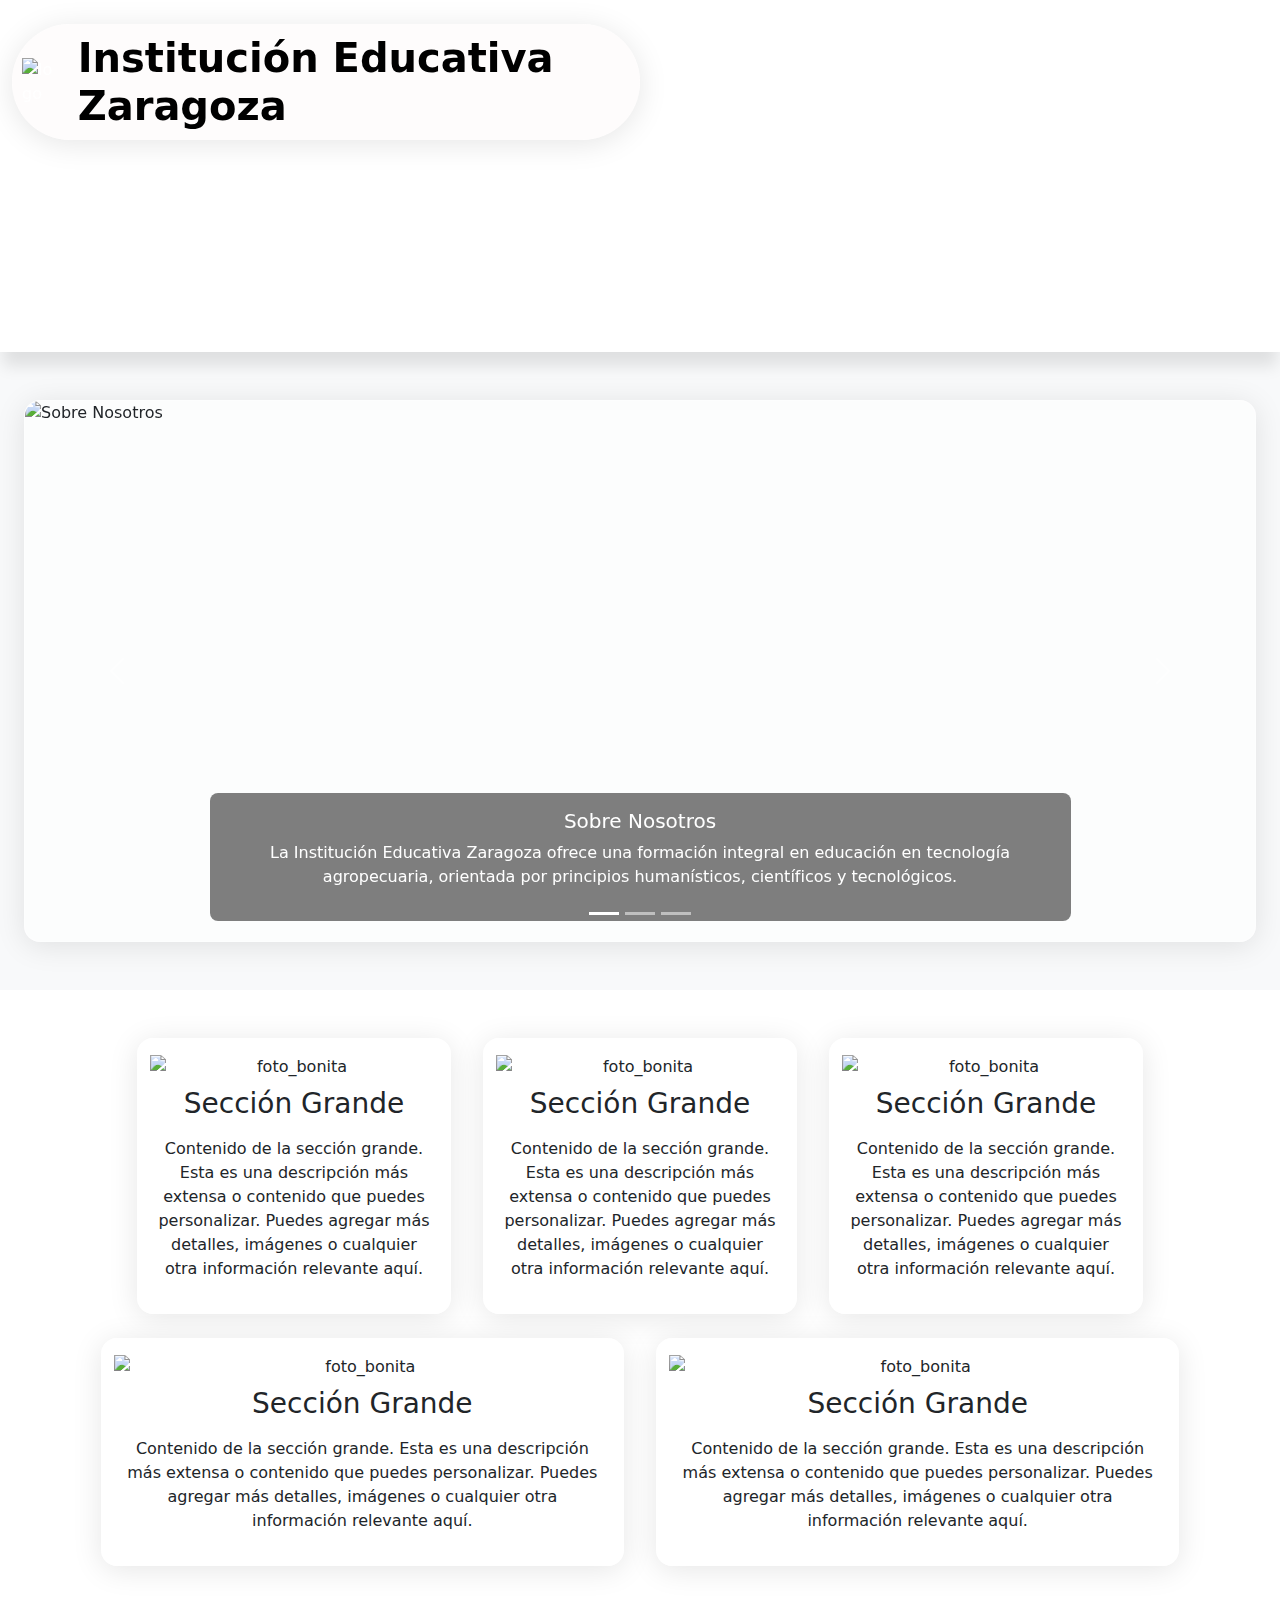
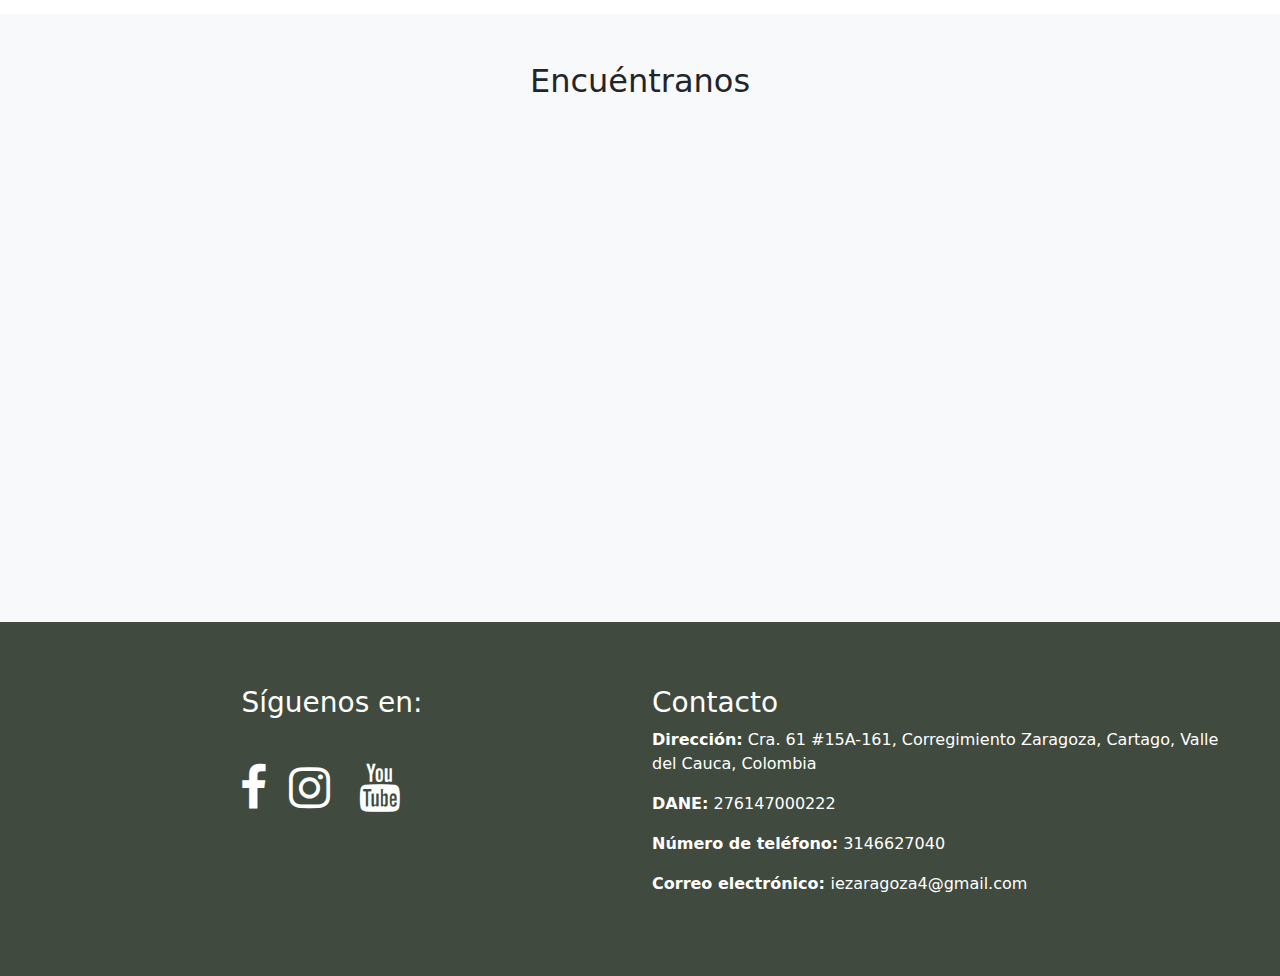
==== index.html @ 03e4c4cc "Se cambia la estructura de las columnas" ====
<!DOCTYPE html>
<html lang="es">

<head>
  <meta charset="UTF-8" />
  <meta name="viewport" content="width=device-width, initial-scale=1.0" />
  <meta name="description" content="Página web oficial de la Institución Educativa Agrícola de Zaragoza">
  <title>IE Zaragoza</title>
  <link href="https://cdn.jsdelivr.net/npm/bootstrap@5.3.3/dist/css/bootstrap.min.css" rel="stylesheet"
    integrity="sha384-QWTKZyjpPEjISv5WaRU9OFeRpok6YctnYmDr5pNlyT2bRjXh0JMhjY6hW+ALEwIH" crossorigin="anonymous" />
  <link rel="stylesheet" href="index.css" />
</head>

<body>
  <!-- Encabezado -->
  <div class="background-tortugas boxshadow">
    <header class="container-fluid text-white py-4 px-4">
      <div class="row align-items-center">
        <div class="col-12 col-md-6 d-flex align-items-center bg-inslogo mb-3 mb-md-0">
          <img src="img/logo_wo_bg.png" alt="logo" class="img-fluid navlogo mb-3 mb-md-0 me-2">
          <h1 class="mb-0 ms-md-2 text-wrap d-none d-md-block">Institución Educativa Zaragoza</h1>
          <h1 class="mb-0 ms-md-2 text-wrap d-block d-md-none h3">Institución Educativa Zaragoza</h1>
        </div>

        <!-- BLOQUE DESACTIVADO INICIO -->
        <!-- <nav class="col-12 col-md-6 d-flex justify-content-end">
          <div class="dropdown d-md-none">
            <button class="btn btn-primary dropdown-toggle" type="button" id="dropdownMenuButton"
              data-bs-toggle="dropdown" aria-expanded="false">
              Menú
            </button>
            <ul class="dropdown-menu" aria-labelledby="dropdownMenuButton">
              <li><a class="dropdown-item" href="#">WIP</a></li>
              <li><a class="dropdown-item" href="#">WIP</a></li>
              <li><a class="dropdown-item" href="#">WIP</a></li>
            </ul>
          </div>
          <ul class="list-inline mb-0 bg-black d-none d-md-flex">
            <li class="list-inline-item"><a href="#" class="nav-link h2">WIP</a></li>
            <li class="list-inline-item"><a href="#" class="nav-link h2">WIP</a></li>
            <li class="list-inline-item"><a href="#" class="nav-link h2">WIP</a></li>
          </ul>
        </nav> -->
        <!-- BLOQUE DESACTIVADO FIN -->
      </div>

      <!--Título y Subtítulo de la página-->
      <section class="container-fluid text-center text-white py-5">
        <div class="container-fluid">
          <h2>
            Bienvenidos a la página de la Institución Educativa Agrícola de
            Zaragoza
          </h2>
          <p class="lead">
            Entidad educativa de carácter oficial, mixta, de bachillerato en
            especialidad agropecuaria y agroindustrial.
          </p>
        </div>
      </section>
    </header>
  </div>

  <!-- Carrusel que contiene la información básica del colegio -->
  <section id="about" class="py-5 container-fluid bg-light d-none d-md-block d-flex">
    <div class="container-fluid">
      <div class="card bg-glass">
        <div id="carouselExampleCaptions" class="carousel slide" data-bs-ride="carousel" data-bs-touch="true"
          data-bs-interval="8000">
          <div class="carousel-indicators">
            <button type="button" data-bs-target="#carouselExampleCaptions" data-bs-slide-to="0" class="active"
              aria-current="true" aria-label="Slide 1"></button>
            <button type="button" data-bs-target="#carouselExampleCaptions" data-bs-slide-to="1"
              aria-label="Slide 2"></button>
            <button type="button" data-bs-target="#carouselExampleCaptions" data-bs-slide-to="2"
              aria-label="Slide 3"></button>
          </div>
          <div class="carousel-inner">
            <div class="carousel-item active">
              <img src="img/foto_cielo_colegio.jpg" class="d-block w-100" alt="Sobre Nosotros">
              <div class="carousel-caption d-block text-center">
                <h5>Sobre Nosotros</h5>
                <p>La Institución Educativa Zaragoza ofrece una formación integral en educación en tecnología
                  agropecuaria, orientada por principios humanísticos, científicos y tecnológicos. </p>
              </div>
            </div>
            <div class="carousel-item">
              <img src="img/tortugas.jpg" class="d-block w-100" alt="Misión">
              <div class="carousel-caption d-block text-center">
                <h5>Misión</h5>
                <p>
                  La Institución Educativa Zaragoza de carácter oficial con especialidad agropecuaria y agroindustrial
                  está comprometida con la formación integral del ser humano, transformador del entorno y líder de
                  procesos ambientales y de convivencia, proyectándolo al sector productivo a través de competencias
                  laborales mediante procesos de integración con el SENA y con otras instituciones de educación
                  superior.
                  ​</p>
              </div>
            </div>
            <div class="carousel-item">
              <img src="img/colegio_frente.JPG" class="d-block w-100" alt="Visión">
              <div class="carousel-caption d-block text-center">
                <h5>Visión</h5>
                <p>Institución educativa de alta calidad que promueve el desarrollo social desde el saber y enfatiza su
                  aporte en la formación integral de los grupos sociales que, en su zona de influencia, demandan
                  educación pre-escolar, básica, media académica y media técnica debidamente articulada con la educación
                  superior; al igual que de los sectores que requieren atención educativa especial.</p>
              </div>
            </div>
          </div>
          <button class="carousel-control-prev" type="button" data-bs-target="#carouselExampleCaptions"
            data-bs-slide="prev">
            <span class="carousel-control-prev-icon" aria-hidden="true"></span>
            <span class="visually-hidden">Anterior</span>
          </button>
          <button class="carousel-control-next" type="button" data-bs-target="#carouselExampleCaptions"
            data-bs-slide="next">
            <span class="carousel-control-next-icon" aria-hidden="true"></span>
            <span class="visually-hidden">Siguiente</span>
          </button>
        </div>
      </div>
    </div>
  </section>


  <section class="container-fluid py-5">
    <div class="container-fluid">

      <!-- Parte izquierda con 2 bloques -->
      <div class="row text-center d-flex justify-content-center mb-4">
        
        <div class="card bg-glass py-3 col-md-3 d-flex mx-3">
          <img src="img/portada_fb.png" alt="foto_bonita" class="w-100">
          <h3 class="px-2 py-2">Sección Grande</h3>
          <p class="px-2">
            Contenido de la sección grande. Esta es una descripción más
            extensa o contenido que puedes personalizar. Puedes agregar más
            detalles, imágenes o cualquier otra información relevante aquí.
          </p>
        </div>

        <div class="card bg-glass py-3 col-md-3 d-flex mx-3">
          <img src="img/portada_insta.png" alt="foto_bonita" class="w-100">
          <h3 class="px-2 py-2">Sección Grande</h3>
          <p class="px-2">
            Contenido de la sección grande. Esta es una descripción más
            extensa o contenido que puedes personalizar. Puedes agregar más
            detalles, imágenes o cualquier otra información relevante aquí.
          </p>
        </div>
        <div class="card bg-glass py-3 col-md-3 d-flex mx-3">
          <img src="img/portada_tiktok.png" alt="foto_bonita" class="w-100">
          <h3 class="px-2 py-2">Sección Grande</h3>
          <p class="px-2">
            Contenido de la sección grande. Esta es una descripción más
            extensa o contenido que puedes personalizar. Puedes agregar más
            detalles, imágenes o cualquier otra información relevante aquí.
          </p>
        </div>
      </div>


      <!-- Parte derecha con 1 bloque grande -->
      <div class="row d-flex justify-content-center text-center">
        <div class="card bg-glass py-3 col-md-5 d-flex mx-3">
          <img src="img/foto_bonita.jpg" alt="foto_bonita" class="w-100">
          <h3 class="px-2 py-2">Sección Grande</h3>
          <p class="px-2">
            Contenido de la sección grande. Esta es una descripción más
            extensa o contenido que puedes personalizar. Puedes agregar más
            detalles, imágenes o cualquier otra información relevante aquí.
          </p>
        </div>
        <div class="card bg-glass py-3 col-md-5 d-flex mx-3">
          <img src="img/foto_cielo_colegio.jpg" alt="foto_bonita" class="w-100">
          <h3 class="px-2 py-2">Sección Grande</h3>
          <p class="px-2">
            Contenido de la sección grande. Esta es una descripción más
            extensa o contenido que puedes personalizar. Puedes agregar más
            detalles, imágenes o cualquier otra información relevante aquí.
          </p>
        </div>
      </div>
    </div>
  </section>


  <section id="contact" class="bg-light py-5 container-fluid d-flex justify-content-center">
    <div class="container">
      <h2 class="text-center mb-4">Encuéntranos</h2>
      <div class="row justify-content-center">
        <iframe
          src="https://www.google.com/maps/embed?pb=!1m18!1m12!1m3!1d7952.823051695845!2d-75.92478661636488!3d4.6983485592232865!2m3!1f0!2f0!3f0!3m2!1i1024!2i768!4f13.1!3m3!1m2!1s0x8e386f0ee54af0bd%3A0x3eeb3d055a7df83f!2sInstituci%C3%B3n%20Agr%C3%ADcola%20de%20Zaragoza!5e0!3m2!1ses!2sco!4v1721109409290!5m2!1ses!2sco"
          width="100%" height="450" style="border: 0" allowfullscreen="" loading="lazy"
          referrerpolicy="no-referrer-when-downgrade"></iframe>
      </div>
    </div>
  </section>

  <footer class="bg-primary text-white text-center py-3 container-fluid">
    <section class="container-fluid py-5">
      <div class="container-fluid">
        <div class="row">
          <!-- Parte izquierda con 2 bloques -->
          <div class="col-md-6 text-md-start">
            <h3 class="text-center">Síguenos en:</h3>
            <div class="text-center py-4">
              <a href="https://www.facebook.com/institucioneducativazaragozaIEZ" target="_blank"
                class="text-white me-3 fa fa-facebook fa-3x"></a>
              <a href="https://www.instagram.com/ie_zaragoza/" target="_blank"
                class="text-white me-3 fa fa-instagram fa-3x"></a>
              <a href="https://www.tiktok.com/@ie.zaragoza?lang=es" target="_blank" class="text-white">
                <i class="fa-brands fa-tiktok fa-3x"></i>
              </a>
              <a href="https://www.instagram.com/ie_zaragoza/" target="_blank"
                class="text-white me-3 fa fa-youtube fa-3x px-2"></a>
            </div>
          </div>

          <!-- Parte derecha con 1 bloque grande -->
          <div class="col-md-6 text-start">
            <h3>Contacto</h3>
            <p>
              <strong>Dirección:</strong> Cra. 61 #15A-161, Corregimiento Zaragoza,
              Cartago, Valle del Cauca, Colombia
            </p>
            <p>
              <strong>DANE:</strong> 276147000222
            </p>
            <p><strong>Número de teléfono:</strong> 3146627040</p>
            <p>
              <strong>Correo electrónico: </strong>
              <a href="mailto:i_ezaragoza4@gmail.com" class="text-white">iezaragoza4@gmail.com</a>
            </p>
          </div>
        </div>
      </div>
    </section>
  </footer>
  <link rel="stylesheet" href="https://cdnjs.cloudflare.com/ajax/libs/font-awesome/4.7.0/css/font-awesome.min.css">

  <script src="https://cdn.jsdelivr.net/npm/bootstrap@5.3.3/dist/js/bootstrap.bundle.min.js"
    integrity="sha384-YvpcrYf0tY3lHB60NNkmXc5s9fDVZLESaAA55NDzOxhy9GkcIdslK1eN7N6jIeHz"
    crossorigin="anonymous"></script>
  <script src="https://kit.fontawesome.com/1e69964772.js" crossorigin="anonymous"></script>
</body>

</html>
---- index.css ----
/* Aqui comienza nuestro CSS*/

.bg-primary {
  background: rgb(64, 74, 62) !important;
}

.navlogo {
  max-height: 150px; /* Ajusta la altura máxima según sea necesario */
}

h1 {
  font-size: 40px;
  color: black;
  font-weight: 600;
}

.h1 {
  font-size: 35px;
}

.h2 {
  font-size: 20px;
  font-weight: 600;
}

.divider {
  border-left: 1px solid rgb(122, 122, 122);
}

.background-tortugas {
  position: relative;
}

.background-tortugas::before {
  content: "";
  position: absolute;
  top: 0;
  left: 0;
  width: 100%;
  height: 100%;
  background-image: url("img/tortugas.jpg");
  background-size: cover;
  background-position: center;
  background-repeat: no-repeat;
  filter: brightness(50%);
  -webkit-filter: brightness(50%);
  -moz-filter: brightness(50%);
  z-index: -1; /* Asegura que el pseudo-elemento esté detrás del contenido */
  border: 0px solid #000000;
}

.bg-inslogo {
  border-radius: 75px;
  padding: 10px; /* Añadir padding para mejorar el espacio alrededor del texto */
  word-wrap: break-word; /* Asegurarse de que el texto se ajuste al contenedor */
  /* From https://css.glass */
  background: rgba(254, 249, 249, 0.57);
  box-shadow: 0 4px 30px rgba(0, 0, 0, 0.1);
  backdrop-filter: blur(3.4px);
  -webkit-backdrop-filter: blur(3.4px);
}

.nav-link {
  color: #ffffff; /* Color de texto blanco */
  text-decoration: none; /* Sin subrayado */
  padding: 0.5rem 1rem; /* Espaciado interno */
}

.nav-link:hover {
  color: #ffc107; /* Color de texto al pasar el ratón */
}

.bg-black {
  border-radius: 75px 75px 75px 75px;
  padding: 10px;
}

i {
  text-decoration: none;
}

a {
  text-decoration: none;
}

.boxshadow {
  box-shadow: 0px 17px 15px -3px rgba(0, 0, 0, 0.1);
}

.custom-card-width {
  width: 90%;
  margin: 0 auto; /* Centrar la tarjeta horizontalmente */
}

.bg-glass {
  /* From https://css.glass */
  background: rgba(255, 255, 255, 0.62);
  border-radius: 16px;
  box-shadow: 0 4px 30px rgba(0, 0, 0, 0.1);
  border: 1px solid rgba(255, 255, 255, 0.3);
}

.custom-card-width .card-body {
  height: 100%;
  overflow-y: auto;
  padding: 20px;
}


.h3{
  color: black;
}


/* Estilos personalizados para el carrusel */
.custom-card-width {
  overflow: hidden; /* Asegura que el contenido no se salga de los bordes redondeados */
  border-radius: 15px; /* Asegura que el contenedor tenga bordes redondeados */
}

.carousel-item img {
  object-fit: cover; /* Ajusta la imagen para cubrir el contenedor */
  height: 60vh; /* Altura fija para asegurar una experiencia consistente */
  width: 100%; /* Asegura que las imágenes se ajusten al ancho del contenedor */
  border-radius: 15px; /* Aplica el mismo borde redondeado a las imágenes */
}

.carousel-caption {
  background-color: rgba(0, 0, 0, 0.5); /* Fondo semitransparente para el texto */
  padding: 1rem;
  border-radius: 8px;
  text-align: left; /* Alineación del texto para un mejor ajuste */
  word-wrap: break-word; /* Permite que las palabras largas se dividan en líneas */
  max-width: 90%; /* Limita el ancho del texto */
  margin: 0 auto; /* Centra el texto */
}

.h-100{
  height: 100%;
}
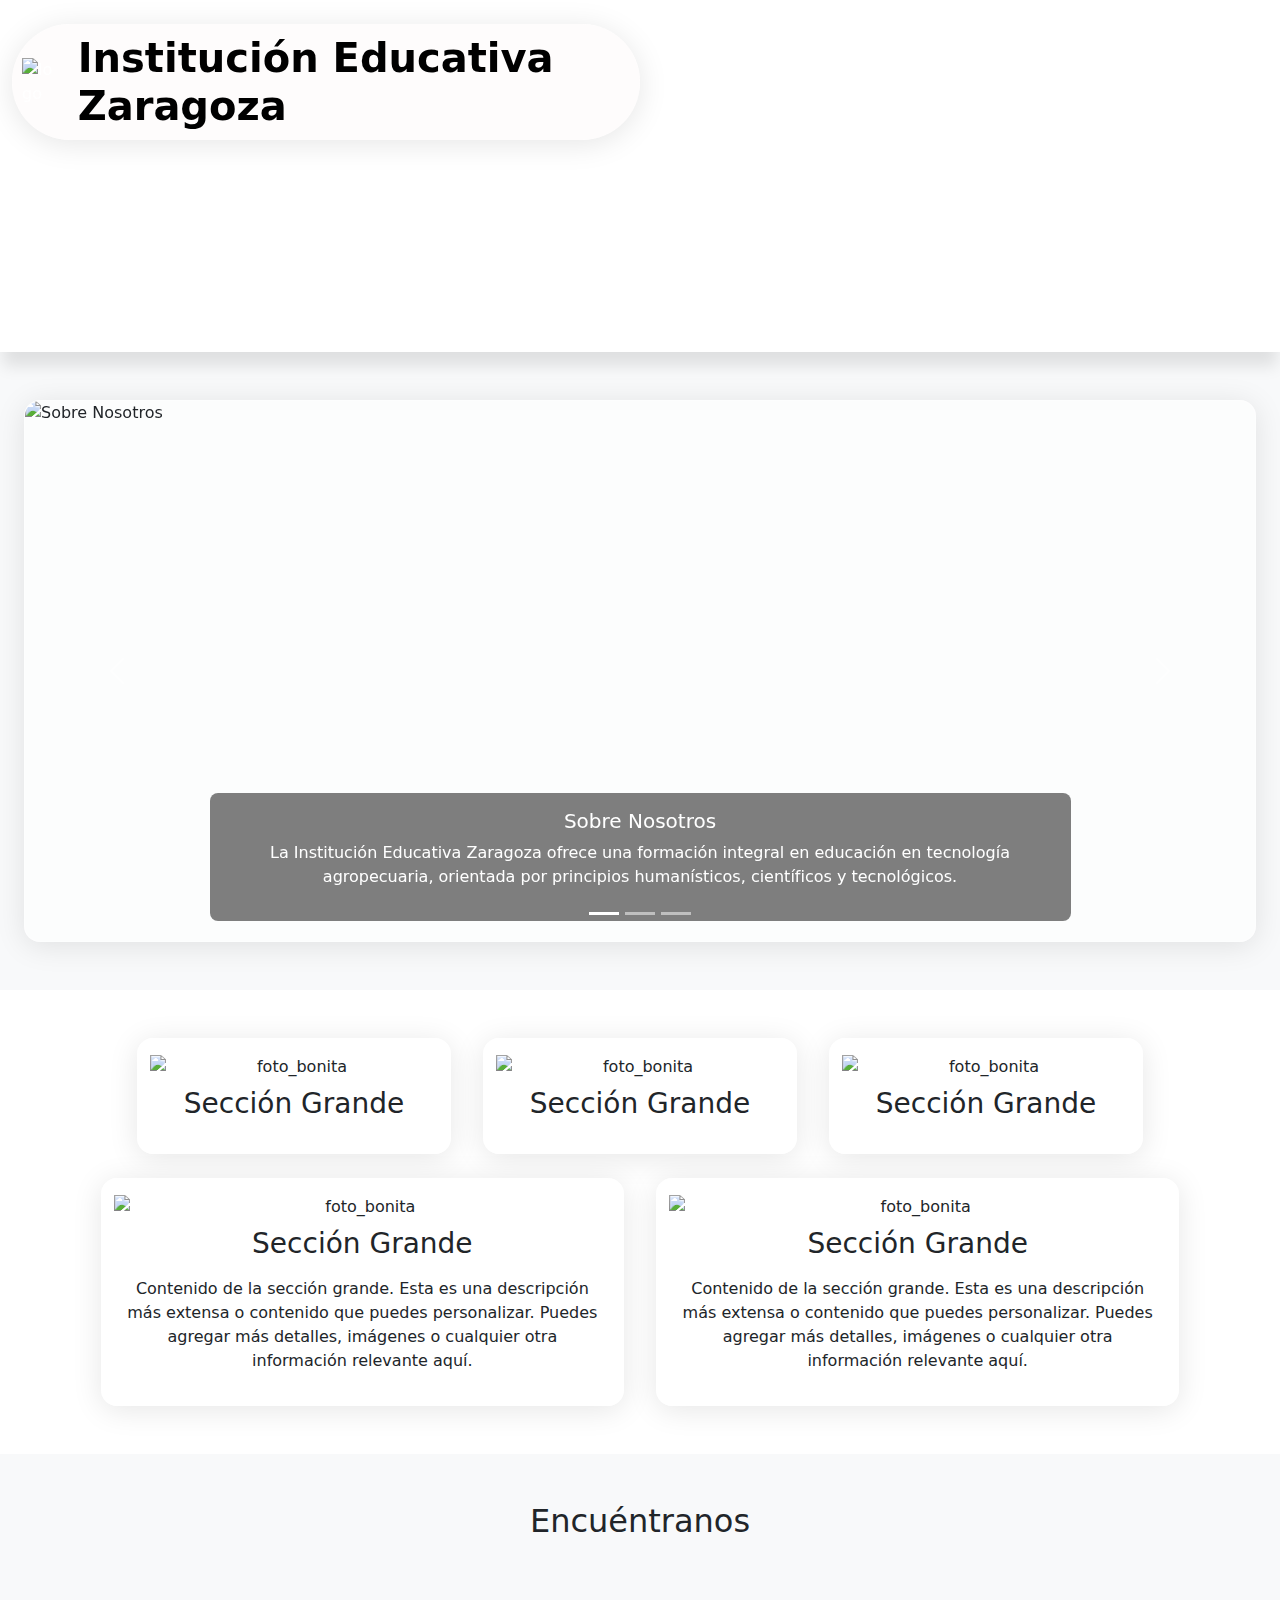
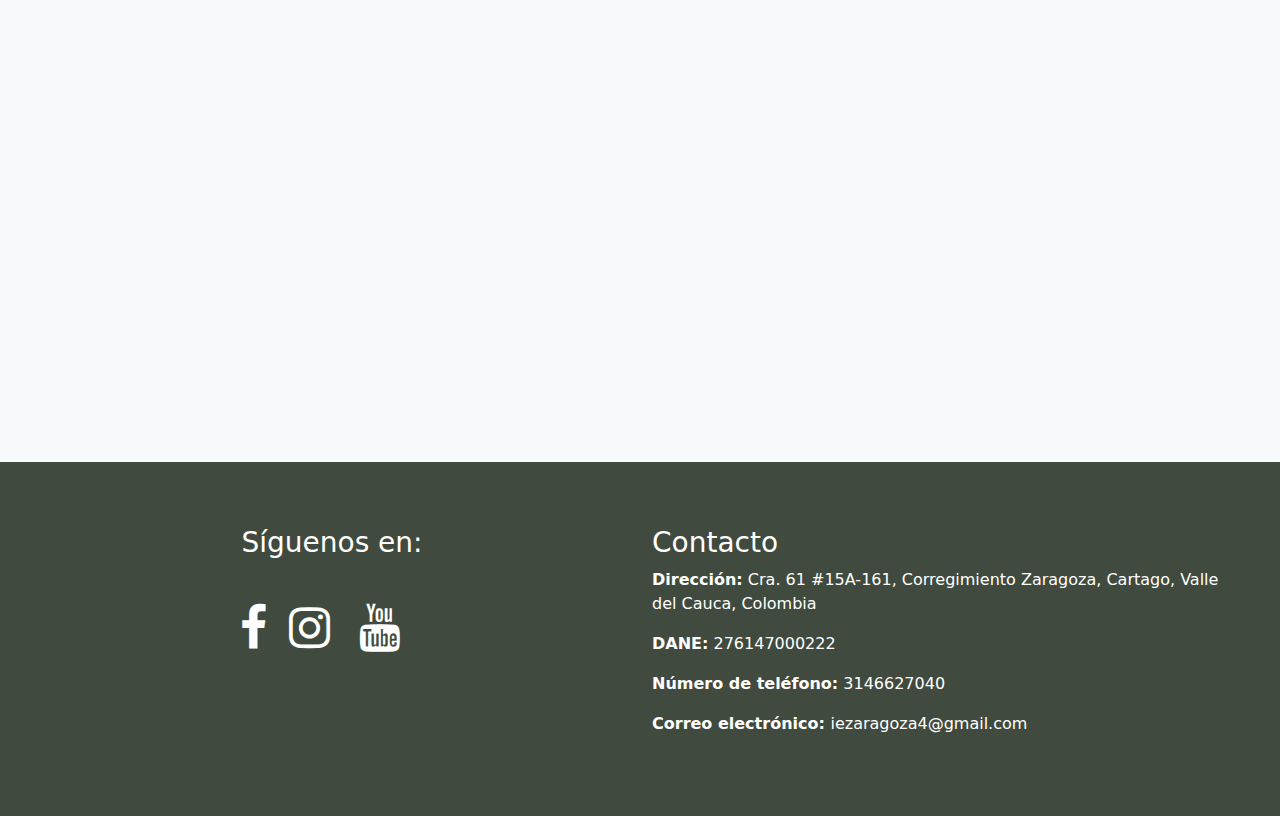
==== commit 040ac388: "Cambios a la altura de las tarjetas" ====
--- a/index.html
+++ b/index.html
@@ -121,45 +121,25 @@
       </div>
     </div>
   </section>
-
-
   <section class="container-fluid py-5">
     <div class="container-fluid">
 
       <!-- Parte izquierda con 2 bloques -->
-      <div class="row text-center d-flex justify-content-center mb-4">
-        
+      <div class="row text-center d-flex justify-content-center mb-4 align-text-bottom">
         <div class="card bg-glass py-3 col-md-3 d-flex mx-3">
           <img src="img/portada_fb.png" alt="foto_bonita" class="w-100">
           <h3 class="px-2 py-2">Sección Grande</h3>
-          <p class="px-2">
-            Contenido de la sección grande. Esta es una descripción más
-            extensa o contenido que puedes personalizar. Puedes agregar más
-            detalles, imágenes o cualquier otra información relevante aquí.
-          </p>
         </div>
 
         <div class="card bg-glass py-3 col-md-3 d-flex mx-3">
           <img src="img/portada_insta.png" alt="foto_bonita" class="w-100">
           <h3 class="px-2 py-2">Sección Grande</h3>
-          <p class="px-2">
-            Contenido de la sección grande. Esta es una descripción más
-            extensa o contenido que puedes personalizar. Puedes agregar más
-            detalles, imágenes o cualquier otra información relevante aquí.
-          </p>
         </div>
         <div class="card bg-glass py-3 col-md-3 d-flex mx-3">
           <img src="img/portada_tiktok.png" alt="foto_bonita" class="w-100">
           <h3 class="px-2 py-2">Sección Grande</h3>
-          <p class="px-2">
-            Contenido de la sección grande. Esta es una descripción más
-            extensa o contenido que puedes personalizar. Puedes agregar más
-            detalles, imágenes o cualquier otra información relevante aquí.
-          </p>
-        </div>
-      </div>
-
-
+        </div>
+      </div>
       <!-- Parte derecha con 1 bloque grande -->
       <div class="row d-flex justify-content-center text-center">
         <div class="card bg-glass py-3 col-md-5 d-flex mx-3">
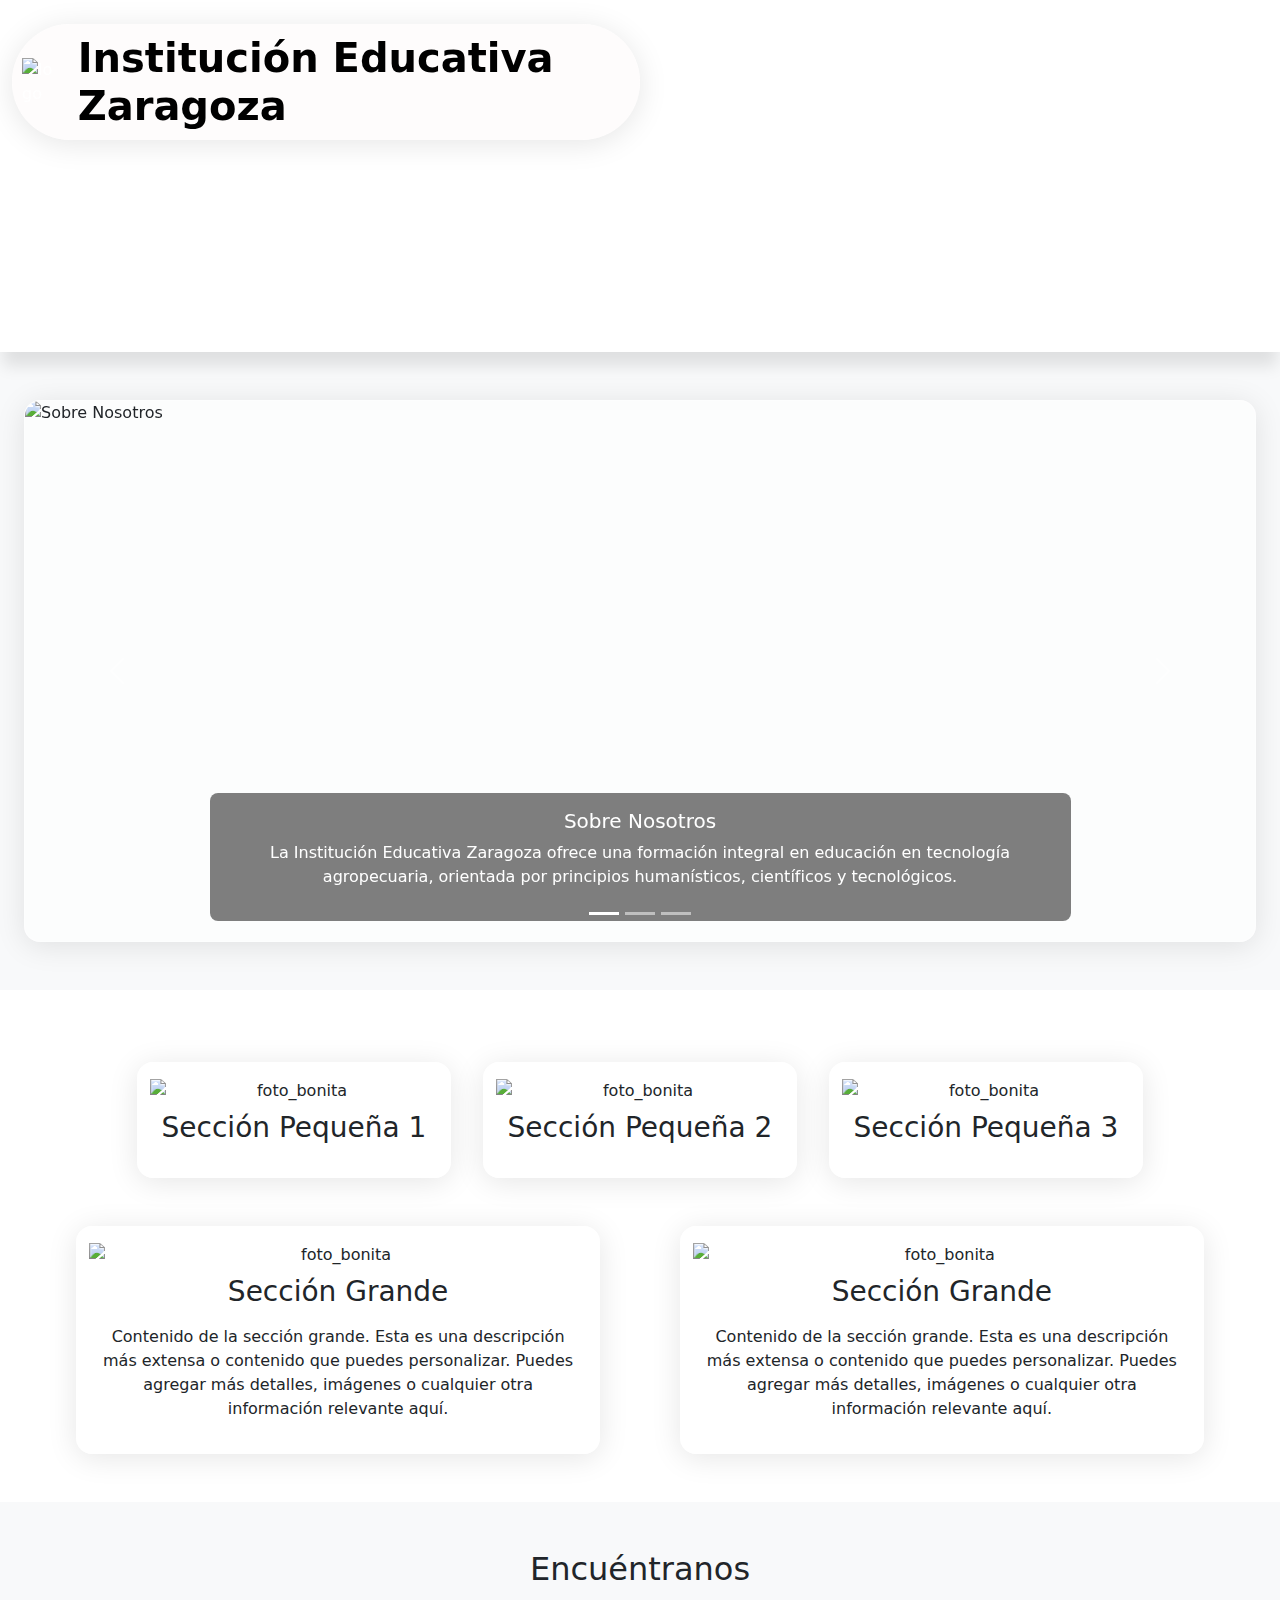
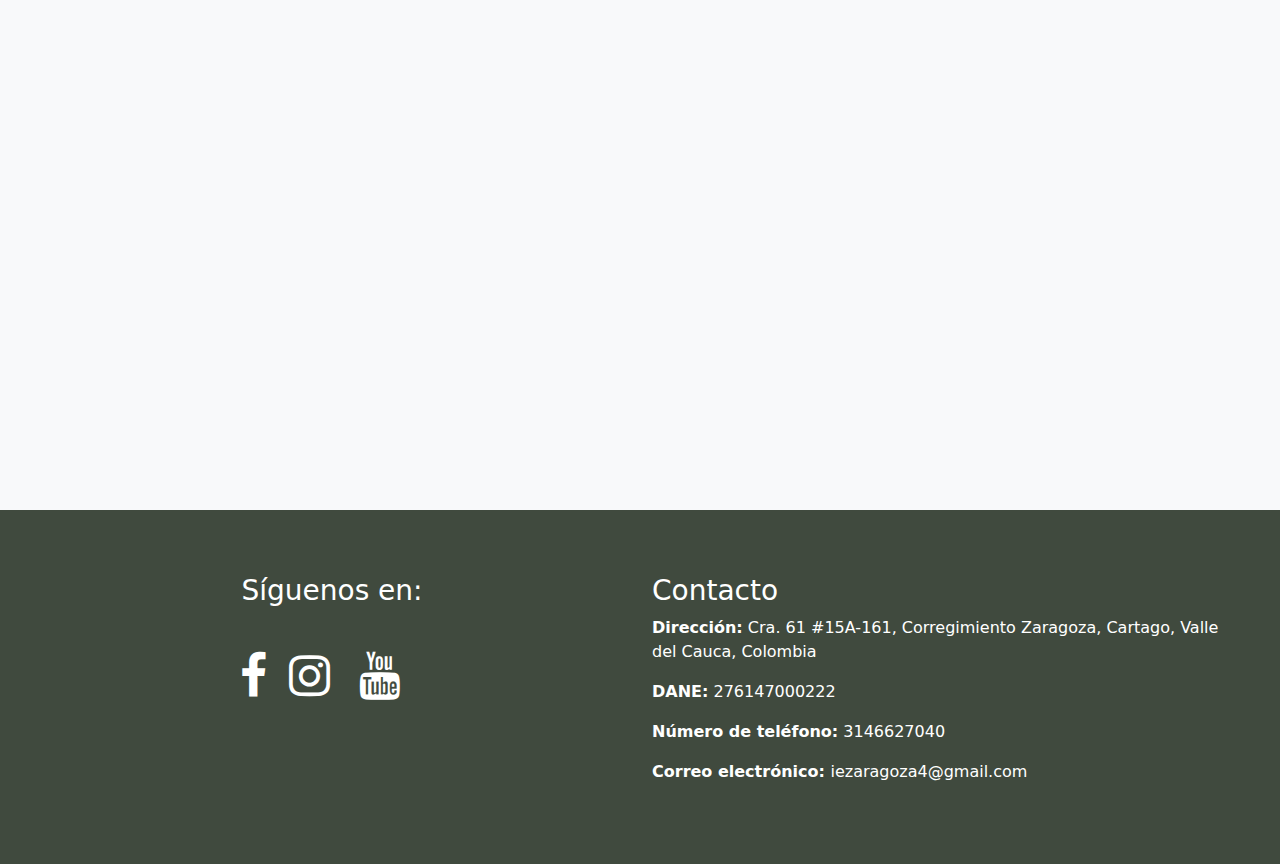
==== commit f53b7615: "espaciado" ====
--- a/index.html
+++ b/index.html
@@ -59,7 +59,6 @@
       </section>
     </header>
   </div>
-
   <!-- Carrusel que contiene la información básica del colegio -->
   <section id="about" class="py-5 container-fluid bg-light d-none d-md-block d-flex">
     <div class="container-fluid">
@@ -126,23 +125,23 @@
 
       <!-- Parte izquierda con 2 bloques -->
       <div class="row text-center d-flex justify-content-center mb-4 align-text-bottom">
-        <div class="card bg-glass py-3 col-md-3 d-flex mx-3">
+        <div class="card bg-glass py-3 col-md-3 d-flex mx-3 hvr-grow-shadow mt-4">
           <img src="img/portada_fb.png" alt="foto_bonita" class="w-100">
-          <h3 class="px-2 py-2">Sección Grande</h3>
-        </div>
-
-        <div class="card bg-glass py-3 col-md-3 d-flex mx-3">
+          <h3 class="px-2 py-2 d-block align-text-bottom">Sección Pequeña 1</h3>
+        </div>
+
+        <div class="card bg-glass py-3 col-md-3 d-flex mx-3 hvr-grow-shadow mt-4">
           <img src="img/portada_insta.png" alt="foto_bonita" class="w-100">
-          <h3 class="px-2 py-2">Sección Grande</h3>
-        </div>
-        <div class="card bg-glass py-3 col-md-3 d-flex mx-3">
+          <h3 class="px-2 py-2">Sección Pequeña 2</h3>
+        </div>
+        <div class="card bg-glass py-3 col-md-3 d-flex mx-3 hvr-grow-shadow mt-4">
           <img src="img/portada_tiktok.png" alt="foto_bonita" class="w-100">
-          <h3 class="px-2 py-2">Sección Grande</h3>
+          <h3 class="px-2 py-2">Sección Pequeña 3</h3>
         </div>
       </div>
       <!-- Parte derecha con 1 bloque grande -->
-      <div class="row d-flex justify-content-center text-center">
-        <div class="card bg-glass py-3 col-md-5 d-flex mx-3">
+      <div class="row d-flex justify-content-evenly text-center">
+        <div class="card bg-glass py-3 col-md-5 d-flex mx-3 hvr-grow-shadow mt-4">
           <img src="img/foto_bonita.jpg" alt="foto_bonita" class="w-100">
           <h3 class="px-2 py-2">Sección Grande</h3>
           <p class="px-2">
@@ -151,14 +150,17 @@
             detalles, imágenes o cualquier otra información relevante aquí.
           </p>
         </div>
-        <div class="card bg-glass py-3 col-md-5 d-flex mx-3">
+        <div class="card bg-glass py-3 col-md-5 d-flex mx-3 hvr-grow-shadow mt-4">
           <img src="img/foto_cielo_colegio.jpg" alt="foto_bonita" class="w-100">
-          <h3 class="px-2 py-2">Sección Grande</h3>
+          <div class="align-bottom">
+            <h3 class="px-2 py-2">Sección Grande</h3>
           <p class="px-2">
             Contenido de la sección grande. Esta es una descripción más
             extensa o contenido que puedes personalizar. Puedes agregar más
             detalles, imágenes o cualquier otra información relevante aquí.
           </p>
+          </div>
+          
         </div>
       </div>
     </div>
